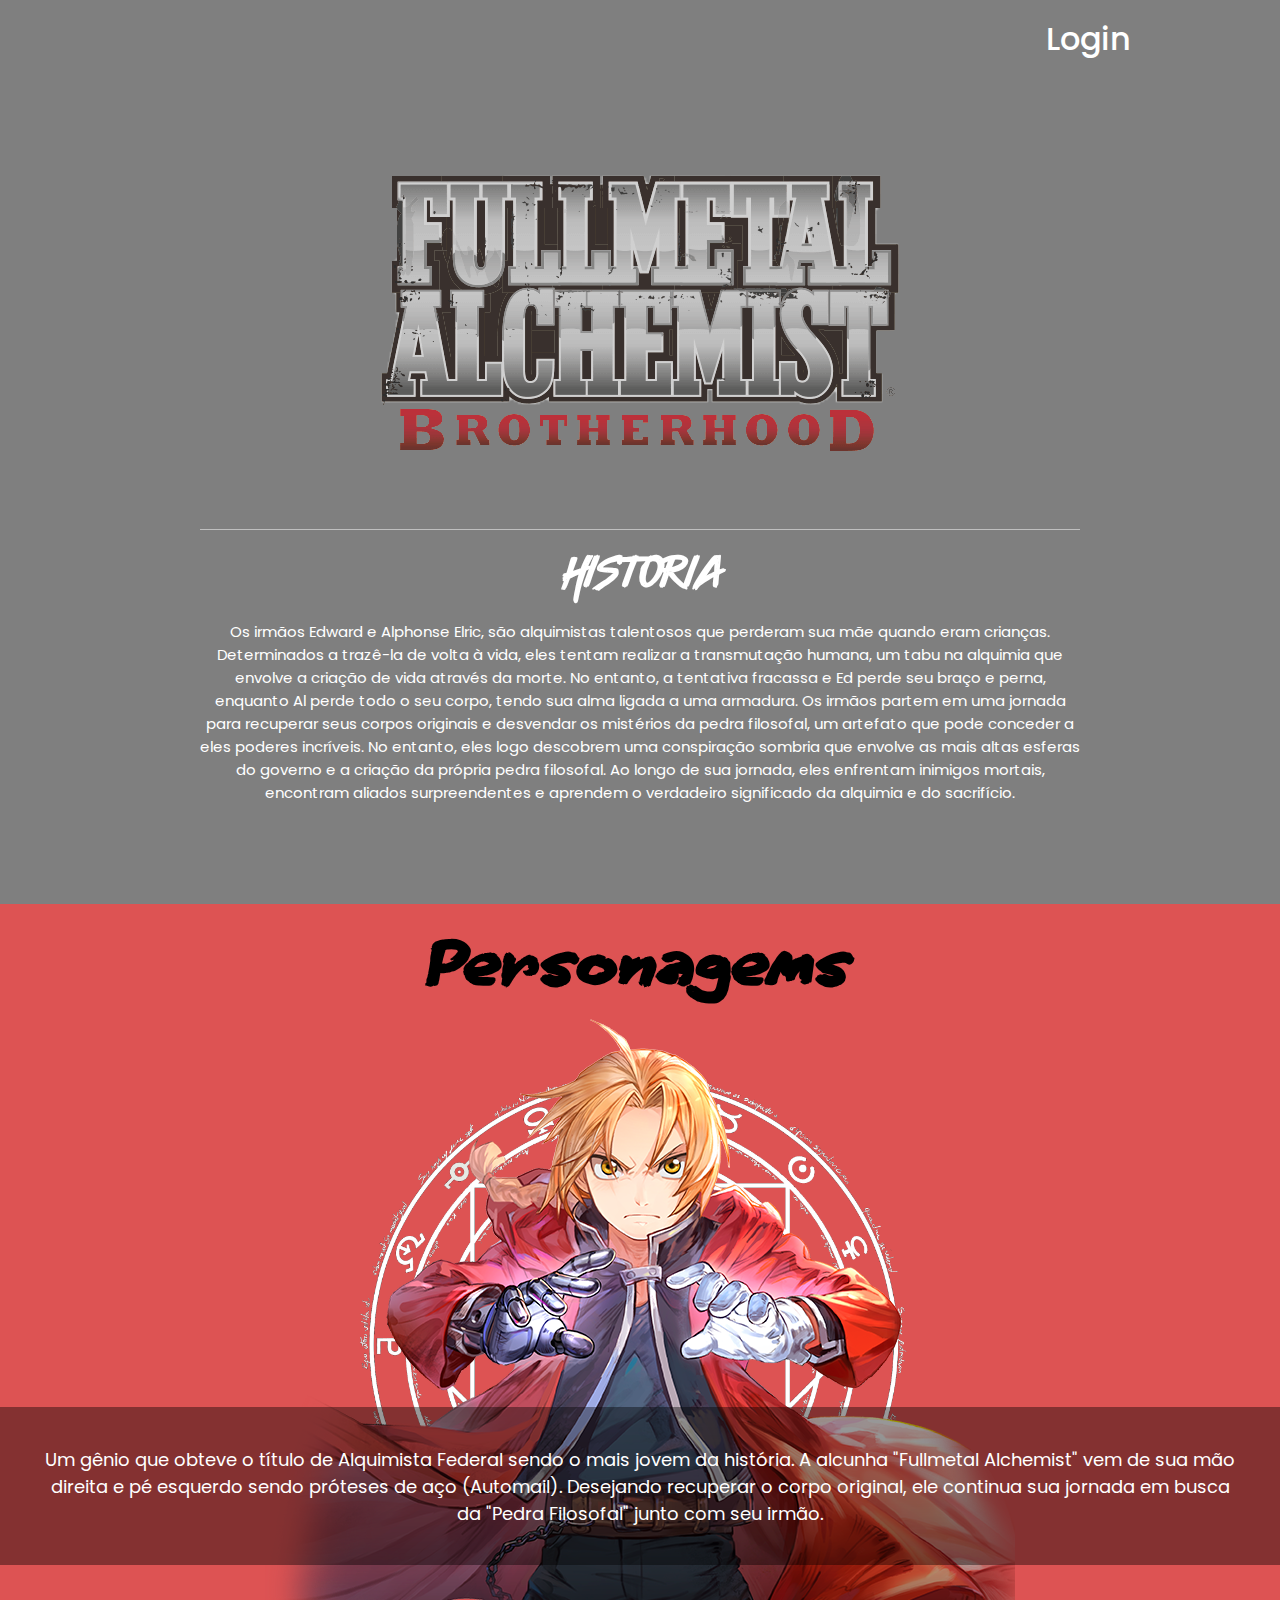
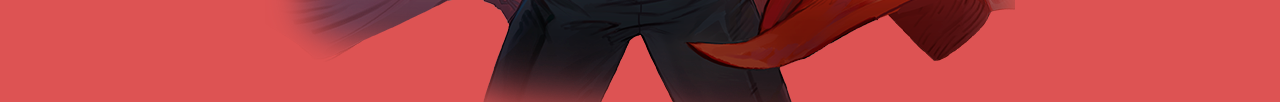
==== index/index.html @ 1bac288f "Adiçao pagina index" ====
<!DOCTYPE html>
<html lang="en">

<head>

    <meta charset="UTF-8">
    <meta http-equiv="X-UA-Compatible" content="IE=edge">
    <meta name="viewport" content="width=device-width, initial-scale=1.0">
    <link rel="stylesheet" href="index.css">
    <link rel="preconnect" href="https://fonts.googleapis.com">
    <link rel="preconnect" href="https://fonts.gstatic.com" crossorigin>
    <link href="https://fonts.googleapis.com/css2?family=Poppins:wght@300&display=swap" rel="stylesheet">
    <title>Alchemist Site</title>
</head>

<body>

    <header class="nav">
        <div class="navItems"> <a href="/paginaLogin/pagina_login.html">Login</a>
        </div>
    </header>

    <section class="home">
        <video class="video-slide" src="/Imagens/fmab bg video.mp4" autoplay muted loop></video>
        <div class="content">
            <div class="logo"> <img src="/Imagens/logo fullmetal.png" class="logo"></div>
            <h1>Historia</h1>
            <p>Os irmãos Edward e Alphonse Elric, são alquimistas talentosos que perderam sua mãe quando eram crianças.
                Determinados a trazê-la de volta à vida, eles tentam realizar a transmutação humana, um tabu na alquimia
                que envolve a criação de vida através da morte. No entanto, a tentativa fracassa e Ed perde seu braço e
                perna, enquanto Al perde todo o seu corpo, tendo sua alma ligada a uma armadura.
                Os irmãos partem em uma jornada para recuperar seus corpos originais e desvendar os mistérios da pedra
                filosofal, um artefato que pode conceder a eles poderes incríveis. No entanto, eles logo descobrem uma
                conspiração sombria que envolve as mais altas esferas do governo e a criação da própria pedra filosofal.
                Ao longo de sua jornada, eles enfrentam inimigos mortais, encontram aliados surpreendentes e aprendem o
                verdadeiro significado da alquimia e do sacrifício.
            </p>
        </div>
    </section>

    <section class="characters">
        
            <h1>Personagems</h1>
            <div class="charBox"><img src="/Imagens/ed elric.png">
                <div class="charText">
                    <p class="pChar">Um gênio que obteve o título de Alquimista Federal sendo o mais jovem da história. A alcunha "Fullmetal Alchemist" vem de sua mão direita e pé esquerdo sendo próteses de aço (Automail). Desejando recuperar o corpo original, ele continua sua jornada em busca da "Pedra Filosofal" junto com seu irmão.</p>
                </div>

            </div>
    </section>

</body>

</html>
---- index/index.css ----
@font-face {
    font-family: Rockinline;
    src: url(/fonts/Rockinline.ttf);
}

@font-face {
    font-family: TokyoGeisha;
    src: url(/fonts/TokyoGeishaDEMO-Regular.otf);
}

@keyframes logo {
    0% {
        opacity: 0.2;
    }

    100% {
        opacity: 0.8;
    }


}

* {
    margin: 0;
    padding: 0;
    box-sizing: border-box;
}

.nav {
    z-index: 999;
    position: absolute;
    top: 0;
    left: 0;
    width: 100%;
    display: flex;
    justify-content: flex-end;
    align-items: flex-end;
    padding: 15px 150px;
    transform: 0.5s ease;
}

.navItems a {
    position: relative;
    color: #fff;
    font-size: 2em;
    font-weight: 500;
    text-decoration: none;
    transform: 0.3 ease;
    font-family: 'Poppins', sans-serif;
}

.navItems a:before {
    content: '';
    position: absolute;
    background: #fff;
    width: 0;
    height: 3px;
    bottom: 0;
    left: 0;
    transition: 0.3s ease;
    font-family: 'Poppins', sans-serif;
}

.navItems a:hover:before {
    width: 100%;
}

.home {
    padding: 100px 200px;
    color: #fff;
    position: relative;
    width: 100%;
    min-height: 100vh;
    display: flex;
    justify-content: center;
    flex-direction: column;
}

.home .content {
    z-index: 888;
    color: #fff;

}

.home h1 {
    text-align: center;
    font-family: Rockinline;
    font-size: 50px;
    border-top: 1px solid rgba(255, 255, 255, 0.5);
    padding: 2%;
}

.home p {
    text-align: center;
    font-family: 'Poppins', sans-serif;
    font-size: 15px;
}

.logo {
    display: flex;
    align-items: center;
    justify-content: center;
    opacity: 0.8;
    animation: logo 2s;
    margin: 2%;

}

.home video {
    z-index: 000;
    position: absolute;
    top: 0;
    left: 0;
    width: 100%;
    height: 100%;
    object-fit: cover;
}

.home:before {
    z-index: 777;
    content: '';
    position: absolute;
    background-color: rgba(0, 0, 0, 0.5);
    width: 100%;
    height: 100%;
    top: 0;
    left: 0;
}

.characters {
    margin: 0;
    padding: 0;
    height: 100%;
    width: 100%;
    background-color: #dd5353;
}

.charContent {
    display: flex;
    align-items: center;
    flex-direction: column;
    justify-content: center;
    position: relative;
}

.characters h1 {
    font-family: TokyoGeisha;
    font-size: 60px;
    text-align: center;
    padding: 1%;


}

.circleBackground {
    margin: 0;
    border: 1px solid black;
    z-index: 111;
}

.circleBg {
    opacity: 0.7;
    width: 60%;

}

.charBox {
    display: flex;
    align-items: center;
    justify-content: center;
    z-index: 222;
    position: relative;
    background-image: url(/Imagens/human\ transmut\ 2.png);
    background-size: 50%;
    background-repeat: no-repeat;
    background-position: center;

}

.charBox img {
    z-index: 111;
}

.charText {
    background: rgba(0, 0, 0, 0.4);
    text-align: center;
    color: #fff;
    width: 100%;
    bottom: 20%;
    position: absolute;
    z-index: 222;
}

.pChar {
    
    font-family: 'Poppins', sans-serif;
    font-size: 18px;
    margin: 3%;
}
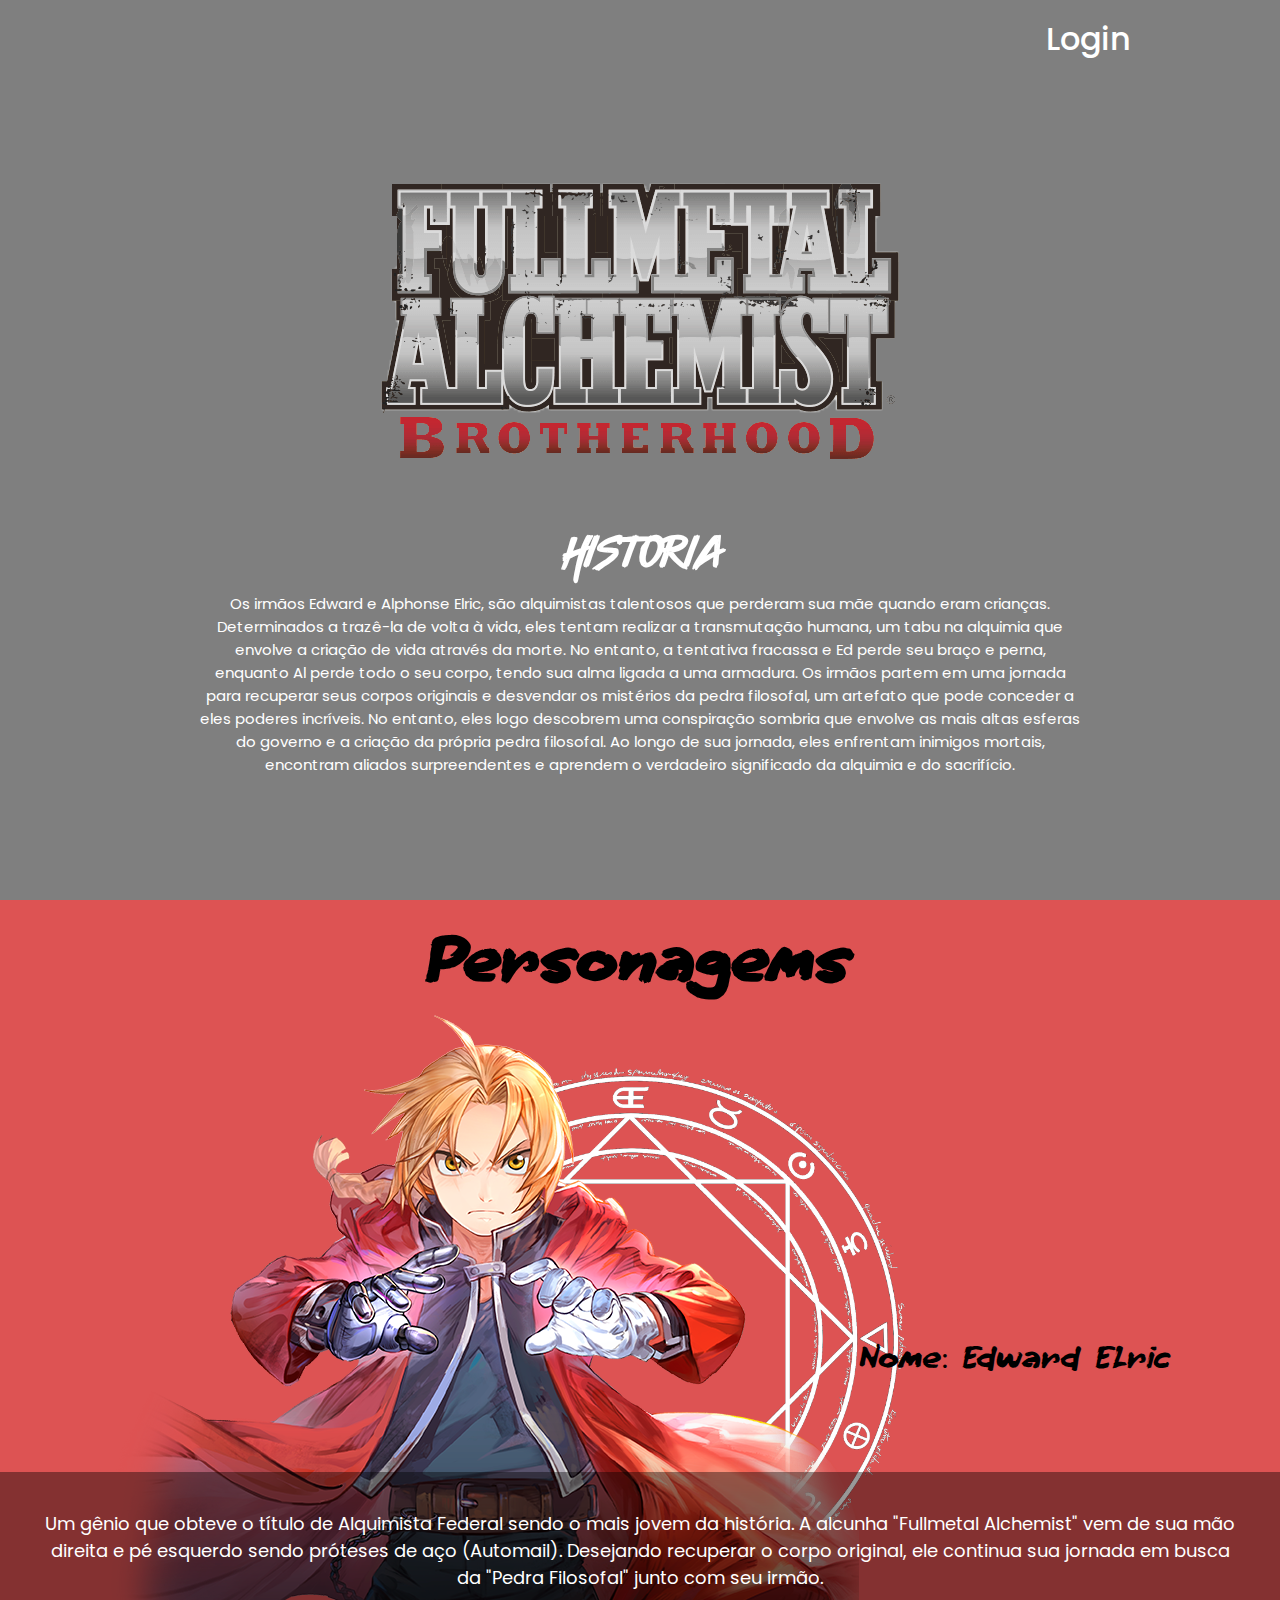
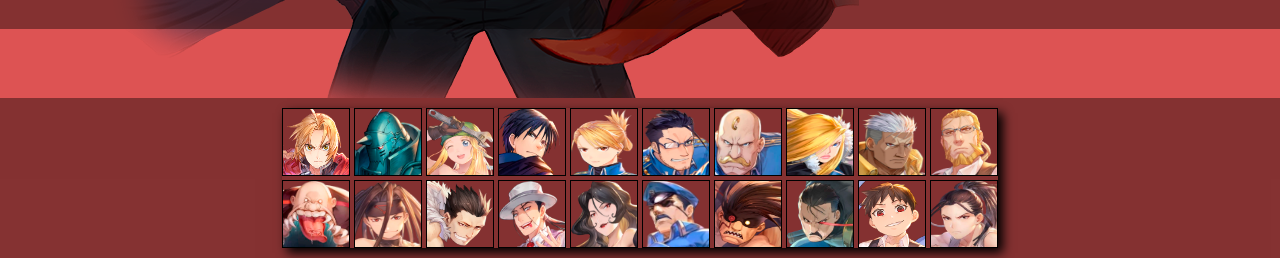
==== commit f99dd245: "adição de botao" ====
--- a/index/index.html
+++ b/index/index.html
@@ -14,16 +14,16 @@
 </head>
 
 <body>
-
     <header class="nav">
-        <div class="navItems"> <a href="/paginaLogin/pagina_login.html">Login</a>
+        <div class="navItems"> <a href="../paginaLogin/pagina_login.html">Login</a>
         </div>
     </header>
-
+    
+    <main class="container">
     <section class="home">
-        <video class="video-slide" src="/Imagens/fmab bg video.mp4" autoplay muted loop></video>
+        <video class="video-slide" src="../Imagens/fmab bg video.mp4" autoplay muted loop></video>
         <div class="content">
-            <div class="logo"> <img src="/Imagens/logo fullmetal.png" class="logo"></div>
+            <div class="logo"> <img src="../Imagens/logo fullmetal.png" class="logo"></div>
             <h1>Historia</h1>
             <p>Os irmãos Edward e Alphonse Elric, são alquimistas talentosos que perderam sua mãe quando eram crianças.
                 Determinados a trazê-la de volta à vida, eles tentam realizar a transmutação humana, um tabu na alquimia
@@ -39,16 +39,47 @@
     </section>
 
     <section class="characters">
-        
-            <h1>Personagems</h1>
-            <div class="charBox"><img src="/Imagens/ed elric.png">
-                <div class="charText">
-                    <p class="pChar">Um gênio que obteve o título de Alquimista Federal sendo o mais jovem da história. A alcunha "Fullmetal Alchemist" vem de sua mão direita e pé esquerdo sendo próteses de aço (Automail). Desejando recuperar o corpo original, ele continua sua jornada em busca da "Pedra Filosofal" junto com seu irmão.</p>
-                </div>
 
+        <h1>Personagems</h1>
+        <div class="charBox"><img src="../Imagens/ed elric.png">
+        <div class="descChar">
+            <p>Nome: Edward Elric</p>
+        </div>
+        <div class="charText">
+                <p class="pChar">Um gênio que obteve o título de Alquimista Federal sendo o mais jovem da história. A
+                    alcunha "Fullmetal Alchemist" vem de sua mão direita e pé esquerdo sendo próteses de aço (Automail).
+                    Desejando recuperar o corpo original, ele continua sua jornada em busca da "Pedra Filosofal" junto
+                    com seu irmão.</p>
             </div>
+
+        </div>
+        <div class="containerChar">
+            <div class="charBtn" id="charBtn">
+                <button class="cBtn"><img class="imgBtn" src="../Imagens/ed elric icon.png" alt=""></button>
+                <button class="cBtn"><img class="imgBtn" src="../Imagens/alphonse_icon.png"></button>
+                <button class="cBtn"><img class="imgBtn" src="../Imagens/winry_icon.png"></button>
+                <button class="cBtn"><img class="imgBtn" src="../Imagens/roy_mustang_icon.png" alt=""></button>
+                <button class="cBtn"><img class="imgBtn" src="../Imagens/Riza_hakw_icon.png"></button>
+                <button class="cBtn"><img class="imgBtn" src="../Imagens/maes_hughes_icon.png" alt=""></button>
+                <button class="cBtn"><img class="imgBtn" src="../Imagens/alex_icon.png" alt=""></button>
+                <button class="cBtn"><img class="imgBtn" src="../Imagens/olivier_icon.png" alt=""></button>
+                <button class="cBtn"><img class="imgBtn" src="../Imagens/scar_icon.png" alt=""></button>
+                <button class="cBtn"><img class="imgBtn" src="../Imagens/hoeheimn_icon.png" alt=""></button>
+                <button class="cBtn"><img class="imgBtn" src="../Imagens/gula_icon.png" alt=""></button>
+                <button class="cBtn"><img class="imgBtn" src="../Imagens/envy_icon.png"></button>
+                <button class="cBtn"><img class="imgBtn" src="../Imagens/greed_icon.png"></button>
+                <button class="cBtn"><img class="imgBtn" src="../Imagens/kimblee_icon.png" alt=""></button>
+                <button class="cBtn"><img class="imgBtn" src="../Imagens/lust_icon.png" alt=""></button>
+                <button class="cBtn"><img class="imgBtn" src="../Imagens/wrath_icon.png"></button>
+                <button class="cBtn"><img class="imgBtn" src="../Imagens/preguiça_icon.png"></button>
+                <button class="cBtn"><img class="imgBtn" src="../Imagens/wrath2_icon.png"></button>
+                <button class="cBtn"><img class="imgBtn" src="../Imagens/pride_icon.png"></button>
+                <button class="cBtn"><img class="imgBtn" src="../Imagens/izumi_icon.png"></button>
+                
+            </div>
+        </div>
     </section>
-
+</main>
 </body>
 
 </html>--- a/index/index.css
+++ b/index/index.css
@@ -1,11 +1,11 @@
 @font-face {
     font-family: Rockinline;
-    src: url(/fonts/Rockinline.ttf);
+    src: url(../fonts/Rockinline.ttf);
 }
 
 @font-face {
     font-family: TokyoGeisha;
-    src: url(/fonts/TokyoGeishaDEMO-Regular.otf);
+    src: url(../fonts/TokyoGeishaDEMO-Regular.otf);
 }
 
 @keyframes logo {
@@ -14,7 +14,7 @@
     }
 
     100% {
-        opacity: 0.8;
+        opacity: 0.85;
     }
 
 
@@ -24,6 +24,13 @@
     margin: 0;
     padding: 0;
     box-sizing: border-box;
+
+}*::-webkit-scrollbar {
+    display: none;
+  }
+
+.container{
+    
 }
 
 .nav {
@@ -86,8 +93,7 @@
     text-align: center;
     font-family: Rockinline;
     font-size: 50px;
-    border-top: 1px solid rgba(255, 255, 255, 0.5);
-    padding: 2%;
+    padding: 1%;
 }
 
 .home p {
@@ -100,9 +106,9 @@
     display: flex;
     align-items: center;
     justify-content: center;
-    opacity: 0.8;
-    animation: logo 2s;
-    margin: 2%;
+    opacity: 0.85;
+    animation: logo 5s;
+    margin: 1%;
 
 }
 
@@ -133,15 +139,10 @@
     height: 100%;
     width: 100%;
     background-color: #dd5353;
-}
-
-.charContent {
-    display: flex;
-    align-items: center;
-    flex-direction: column;
-    justify-content: center;
-    position: relative;
-}
+
+}
+
+
 
 .characters h1 {
     font-family: TokyoGeisha;
@@ -168,17 +169,29 @@
     display: flex;
     align-items: center;
     justify-content: center;
-    z-index: 222;
-    position: relative;
-    background-image: url(/Imagens/human\ transmut\ 2.png);
+    z-index: 333;
+    position: relative;
+    background-image: url(../Imagens/human\ transmut\ 2.png);
     background-size: 50%;
     background-repeat: no-repeat;
     background-position: center;
+    
+    
 
 }
 
 .charBox img {
     z-index: 111;
+
+}
+
+.descChar{
+    text-align: start;
+    z-index: 222;
+    position: relative;
+    margin-left:0;
+    font-size: 30px;
+    font-family: TokyoGeisha;
 }
 
 .charText {
@@ -186,7 +199,7 @@
     text-align: center;
     color: #fff;
     width: 100%;
-    bottom: 20%;
+    bottom: 10%;
     position: absolute;
     z-index: 222;
 }
@@ -198,3 +211,41 @@
     margin: 3%;
 }
 
+.charBtn{
+    display: block;
+    justify-content: center;
+    align-items: center;
+    width: 716px;
+    height: 140px;
+    box-shadow: 5px 5px 10px rgba(0, 0, 0);
+    
+}
+
+.cBtn{
+    border: none;
+    background: none;
+    cursor: pointer;
+    transition: 0.2s ease-in;
+    width: 68px;
+    height: 66px;
+    box-shadow: 0 0 0px rgba(0, 0, 0);
+    
+}
+
+.cBtn:hover{
+    box-shadow: 10px 10px 20px rgba(0, 0, 0);
+}
+
+.imgBtn{
+   width: 68px;
+    height: 68px;
+    border: 1px solid black;
+}
+
+.containerChar{
+    display: flex;
+    justify-content: center;
+    align-items: center;
+    background-color: rgba(0, 0, 0, 0.4);
+    padding: 10px;
+}
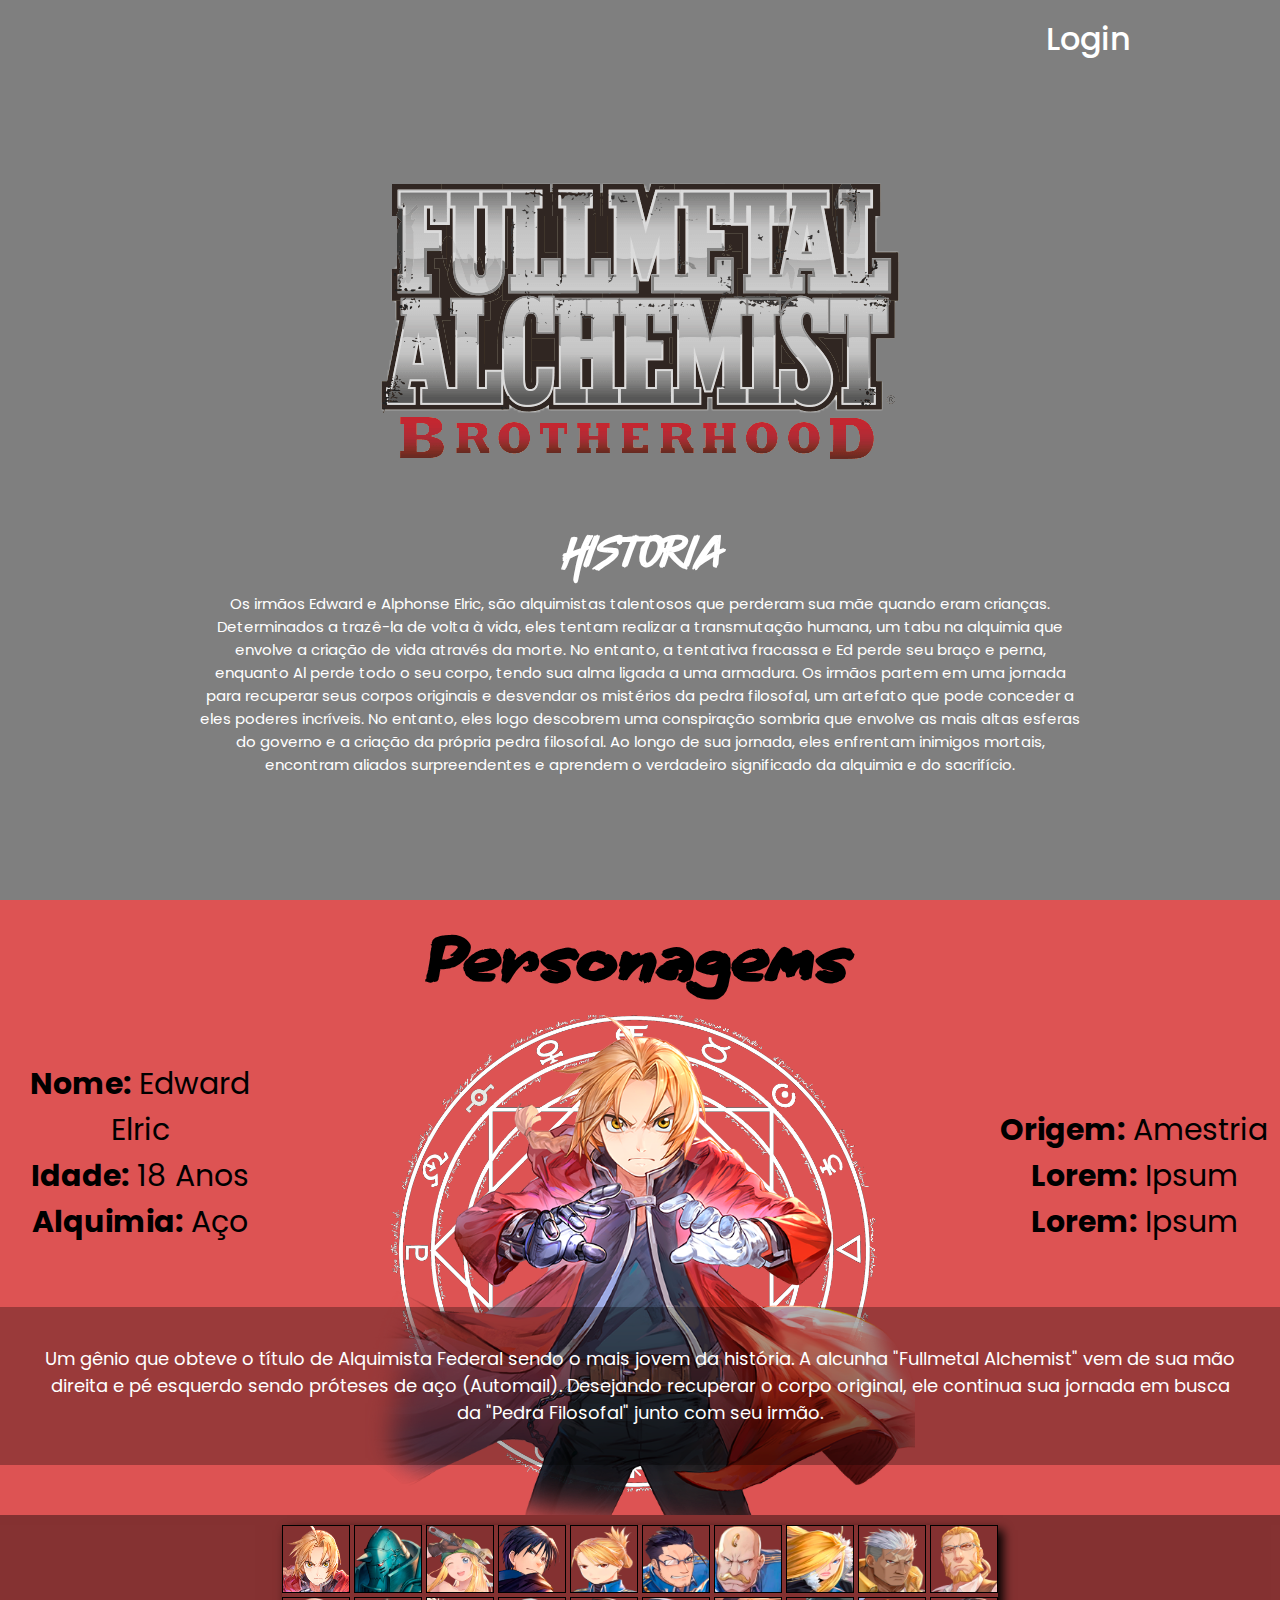
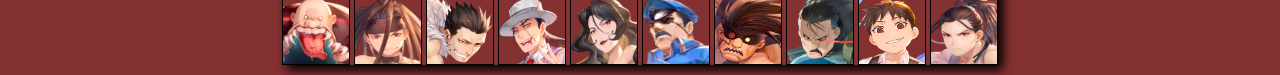
==== commit 348d7873: "alteração tamanho personagems" ====
--- a/index/index.html
+++ b/index/index.html
@@ -41,9 +41,16 @@
     <section class="characters">
 
         <h1>Personagems</h1>
-        <div class="charBox"><img src="../Imagens/ed elric.png">
+        <div class="charBox"><img class="charImg" src="../Imagens/ed elric.png">
         <div class="descChar">
-            <p>Nome: Edward Elric</p>
+            <p><b>Nome:</b> Edward Elric</p>
+            <p><b>Idade:</b> 18 Anos</p>
+            <p><b>Alquimia:</b> Aço</p>
+        </div>
+        <div class="descChar2">
+            <p><b>Origem:</b> Amestria</p>
+            <p><b>Lorem:</b> Ipsum</p>
+            <p><b>Lorem:</b> Ipsum</p>
         </div>
         <div class="charText">
                 <p class="pChar">Um gênio que obteve o título de Alquimista Federal sendo o mais jovem da história. A
--- a/index/index.css
+++ b/index/index.css
@@ -24,10 +24,7 @@
     margin: 0;
     padding: 0;
     box-sizing: border-box;
-
-}*::-webkit-scrollbar {
-    display: none;
-  }
+}
 
 .container{
     
@@ -172,30 +169,40 @@
     z-index: 333;
     position: relative;
     background-image: url(../Imagens/human\ transmut\ 2.png);
-    background-size: 50%;
+    background-size: 570px;
     background-repeat: no-repeat;
-    background-position: center;
-    
-    
-
-}
-
-.charBox img {
-    z-index: 111;
+    background-position: center, bottom ;
+    
+    
+
+}
+
+.charImg {
+    height: 500px;
+    position: relative;
 
 }
 
 .descChar{
-    text-align: start;
-    z-index: 222;
-    position: relative;
-    margin-left:0;
+    text-align: center;
+    position: absolute;
+    right: 1000px;
+    bottom: 270px;
     font-size: 30px;
-    font-family: TokyoGeisha;
+    font-family: Poppins;
+}
+
+.descChar2{
+    text-align: center;
+    position: absolute;
+    left: 1000px;
+    bottom: 270px;
+    font-size: 30px;
+    font-family: Poppins;
 }
 
 .charText {
-    background: rgba(0, 0, 0, 0.4);
+    background: rgba(0, 0, 0, 0.3);
     text-align: center;
     color: #fff;
     width: 100%;
@@ -248,4 +255,5 @@
     align-items: center;
     background-color: rgba(0, 0, 0, 0.4);
     padding: 10px;
-}
+    position: relative;
+}
